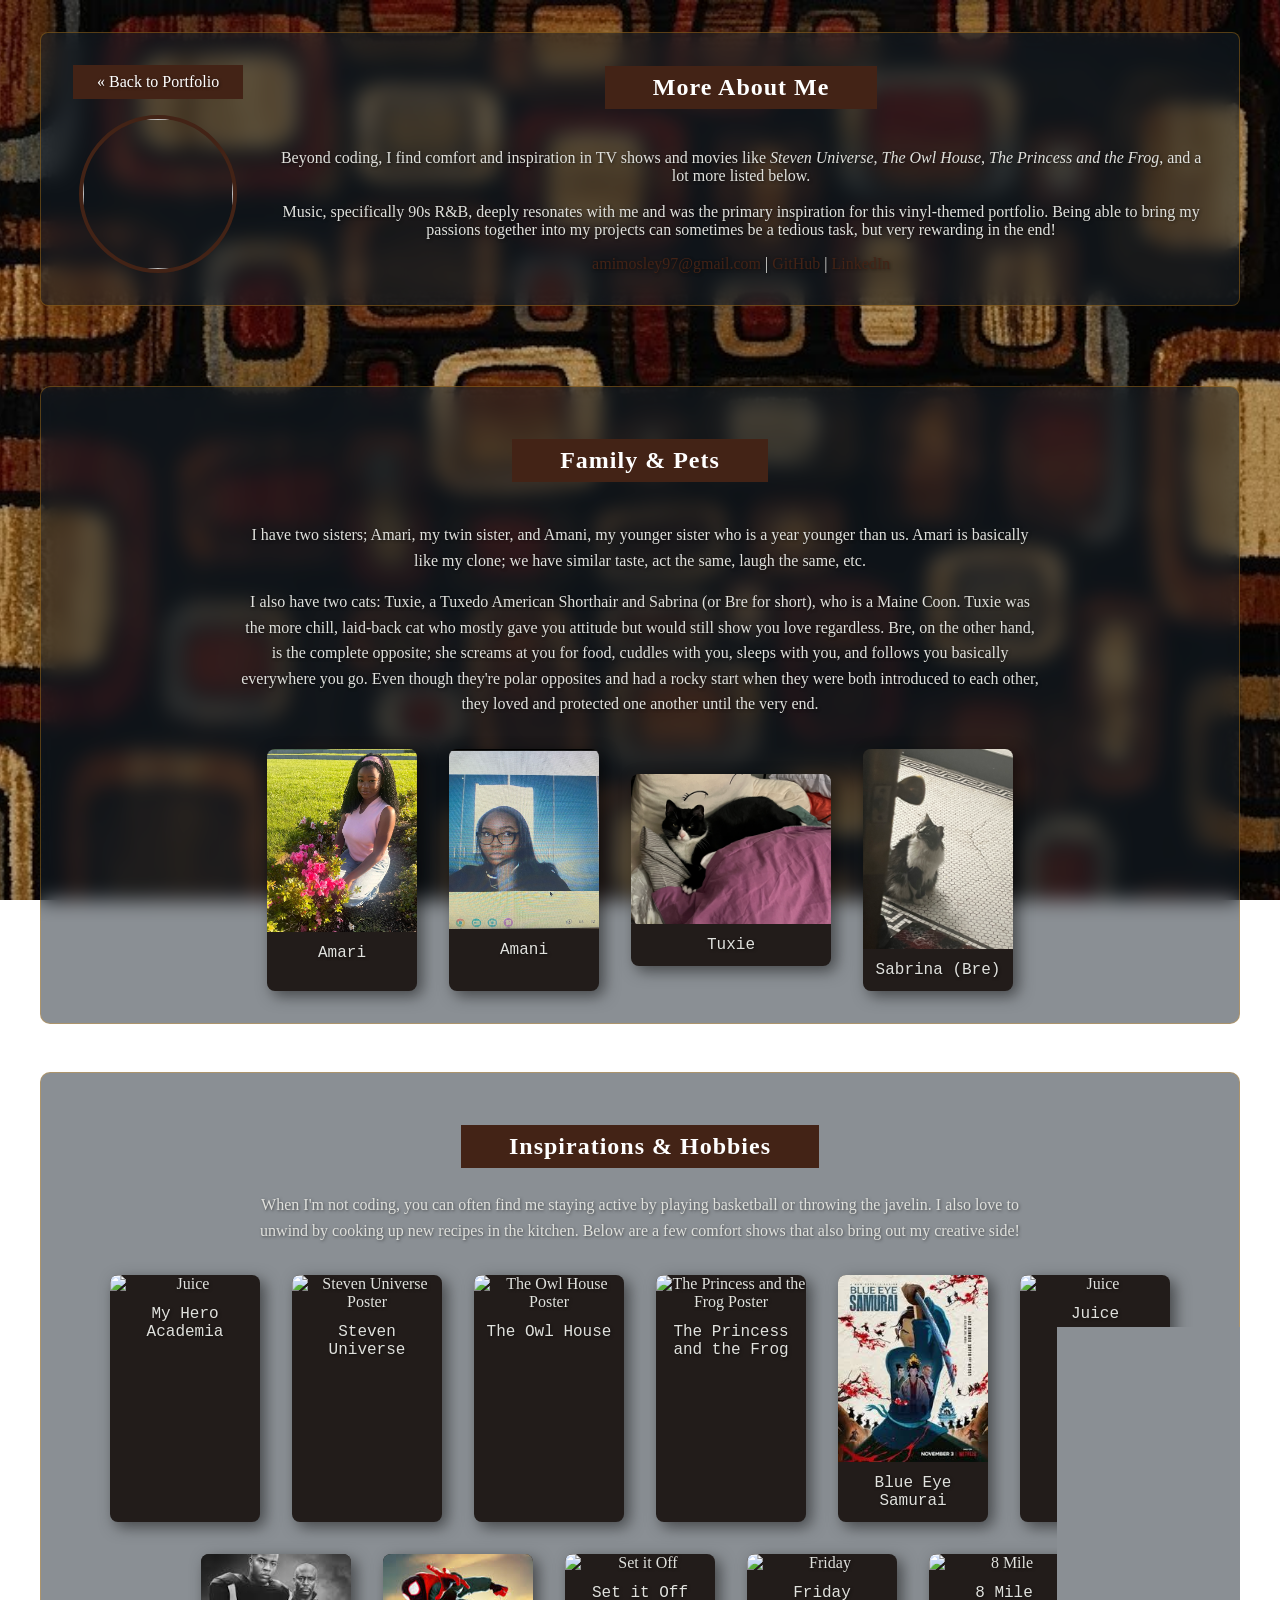
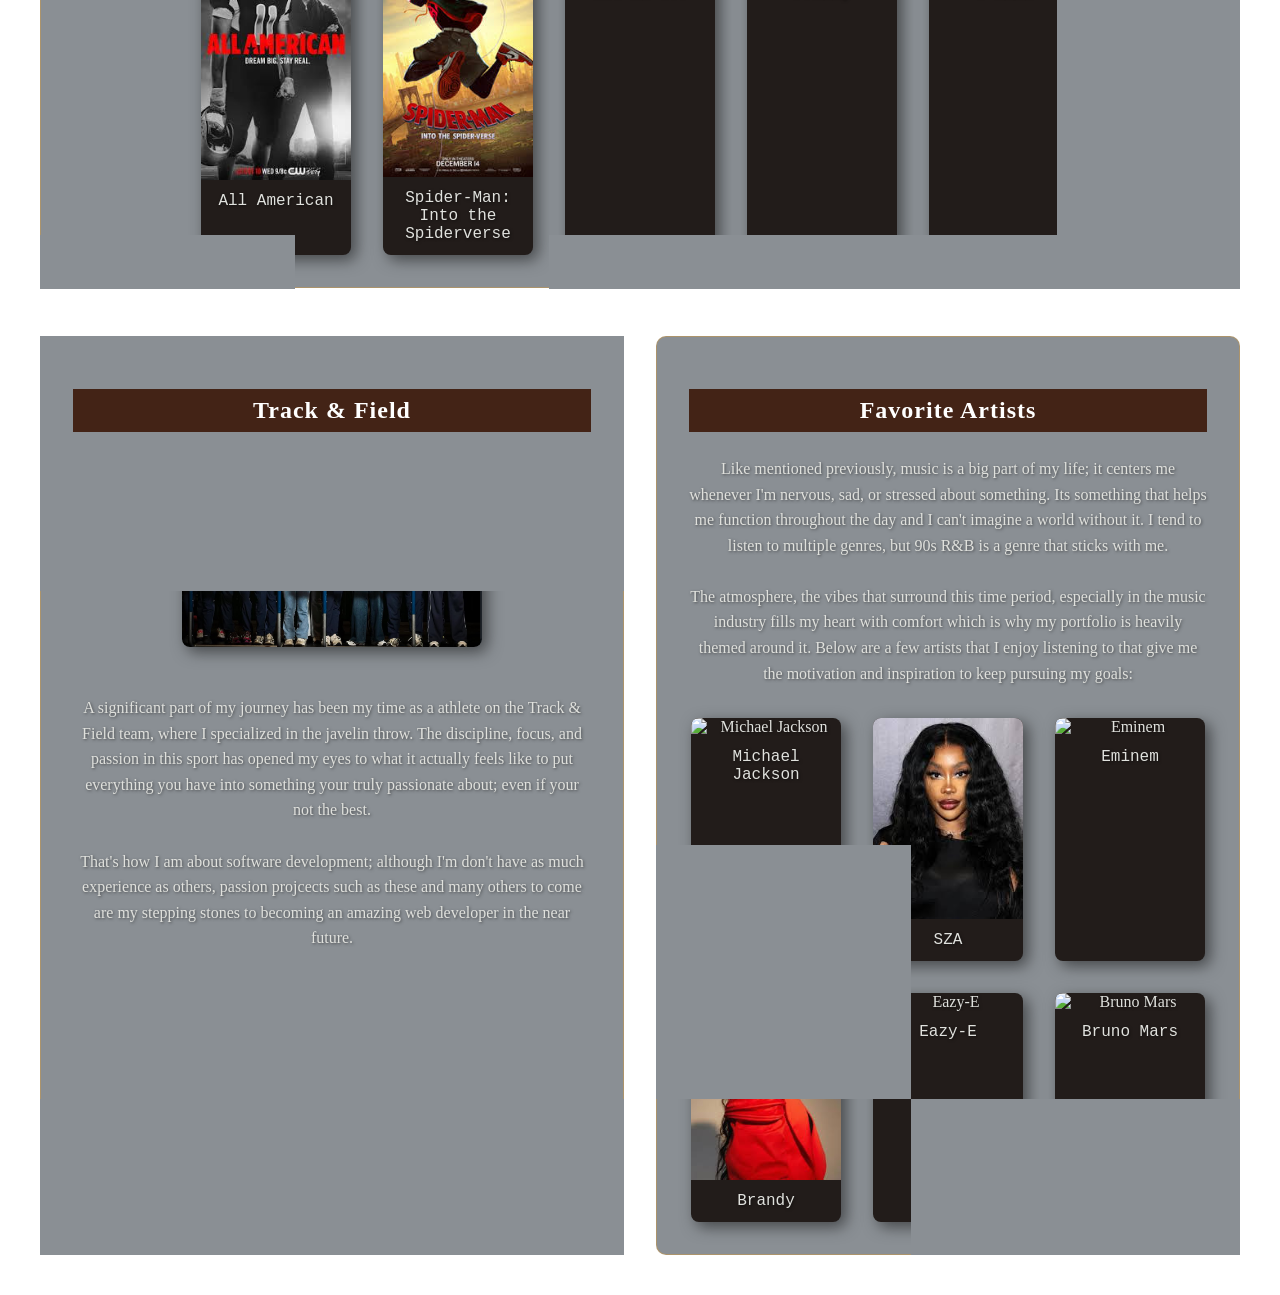
==== about.html @ e94fa9a0 "Organize images into assets folder and fix broken paths" ====
<!DOCTYPE html>
<html lang="en">
<head>
    <meta charset="UTF-8">
    <meta name="viewport" content="width=device-width, initial-scale=1.0">
    <title>amiyahmosley.com</title>
    <link rel="stylesheet" href="style.css">
    <link rel="preconnect" href="https://fonts.googleapis.com">
    <link rel="preconnect" href="https://fonts.gstatic.com" crossorigin>
    <link href="https://fonts.googleapis.com/css2?family=Playfair+Display:wght@700&family=Lora:wght@400;600&display=swap" rel="stylesheet">
</head>
<body>

    <div class="portfolio-container about-page-container">

        <section class="about-section">
            <div class="about-icon-container">
                <a href="index.html" class="back-link about-back-link">&laquo; Back to Portfolio</a>
                <img src="https://media.licdn.com/dms/image/v2/D4E03AQG7Ikv6NTxRYw/profile-displayphoto-crop_800_800/B4EZ4bJaX4H0AM-/0/1778571915911?e=1781136000&v=beta&t=vN49W8FtPaWc8FfN2TAEKzEGIWaYHP3PsSXX17jn_rA" class="about-icon">
            </div>
            <div class="about-text">
                <h2>More About Me</h2>
                <p>
                    Beyond coding, I find comfort and inspiration in TV shows and movies like <em>Steven Universe</em>, <em>The Owl House</em>, <em>The Princess and the Frog</em>, and a lot more listed below.
                    <br><br>
                    Music, specifically 90s R&B, deeply resonates with me and was the primary inspiration for this vinyl-themed portfolio. Being able to bring my passions together into my projects can sometimes be a tedious task, but very rewarding in the end!
                </p>
                <div class="contact-info">
                    <a href="mailto:amimosley97@gmail.com">amimosley97@gmail.com</a> | 
                    <a href="https://github.com/am4246-code" target="_blank" rel="noopener noreferrer">GitHub</a> | 
                    <a href="https://www.linkedin.com/in/amiyah-mosley-75171b359" target="_blank" rel="noopener noreferrer">LinkedIn</a>
               </div>
            </div>
        </section>

        <section class="family-section">
            <h2>Family & Pets</h2>
            <div class="family-content">
                <p>I have two sisters; Amari, my twin sister, and Amani, my younger sister who is a year younger than us. Amari is basically like my clone; we have similar taste, act the same, laugh the same, etc. </p>
                <p>I also have two cats: Tuxie, a Tuxedo American Shorthair and Sabrina (or Bre for short), who is a Maine Coon. Tuxie was the more chill, laid-back cat who mostly gave you attitude but would still show you love regardless. Bre, on the other hand, is the complete opposite; she screams at you for food, cuddles with you, sleeps with you, and follows you basically everywhere you go. Even though they're polar opposites and had a rocky start when they were both introduced to each other, they loved and protected one another until the very end.</p>
            </div>
            <div class="gallery">
                <figure><img src="assets/IMG_0753.jpeg" alt="Amiyah's sister, Amari"><figcaption>Amari</figcaption></figure>
                <figure><img src="assets/IMG_0752.jpg" alt="Amiyah's sister, Amani"><figcaption>Amani</figcaption></figure>
                <figure id="tuxie-photo"><img src="assets/IMG_3142.jpg" alt="Amiyah's cat, Tuxie"><figcaption>Tuxie</figcaption></figure>
                <figure><img src="assets/IMG_7414.jpg" alt="Amiyah's cat, Sabrina"><figcaption>Sabrina (Bre)</figcaption></figure>
            </div>
        </section>

        <section class="inspirations-section">
            <h2>Inspirations & Hobbies</h2>
            <p class="hobby-text">When I'm not coding, you can often find me staying active by playing basketball or throwing the javelin. I also love to unwind by cooking up new recipes in the kitchen. Below are a few comfort shows that also bring out my creative side!</p>
            <div class="gallery">
                <figure><img src="https://m.media-amazon.com/images/M/MV5BY2QzODA5OTQtYWJlNi00ZjIzLThhNTItMDMwODhlYzYzMjA2XkEyXkFqcGc@._V1_.jpg" alt="Juice"><figcaption>My Hero Academia</figcaption></figure>
                <figure><img src="https://encrypted-tbn3.gstatic.com/images?q=tbn:ANd9GcTwCgt-OdKYt_XHLV7hf5-_a1BLKPJyX94sZDoTrv5xPpRJJHuA" alt="Steven Universe Poster"><figcaption>Steven Universe</figcaption></figure>
                <figure><img src="https://encrypted-tbn0.gstatic.com/images?q=tbn:ANd9GcS2nTDt7_KGWSMmuTEng1GVgeO3jM0LLZ5W9k4PA8Za7PeydhThKVTG3oIhX34I22mAtPWA-w&s=10" alt="The Owl House Poster"><figcaption>The Owl House</figcaption></figure>
                <figure><img src="https://blogger.googleusercontent.com/img/b/R29vZ2xl/AVvXsEi3uEwWFwVLaEGn6zRxsk2o3FZ1VFVNEI2tHf86_mpJESDNxwN-ruZGUY8cgD6n2J4BZZM-TGcb06X2zoZDCmuSI0KtB4dubMZgn1lTP1js9aZHaH1Ui1YoFzRp-q2S5WIr-iduDaKale8/s1600/the-princess-and-the-frog-56bac03cdb24b.jpg" alt="The Princess and the Frog Poster"><figcaption>The Princess and the Frog</figcaption></figure>
                <figure><img src="[data-uri]" alt="Juice"><figcaption>Blue Eye Samurai</figcaption></figure>
                <figure><img src="https://tupac.be/assets/img/movies/juice.jpg" alt="Juice"><figcaption>Juice</figcaption></figure>
                <figure><img src="[data-uri]" alt="All American"><figcaption>All American</figcaption></figure>
                <figure><img src="[data-uri]" alt="Spider-Man: Into the Spiderverse"><figcaption>Spider-Man: Into the Spiderverse</figcaption></figure>
                <figure><img src="https://encrypted-tbn0.gstatic.com/images?q=tbn:ANd9GcQthxXtAcHJfIxm_t5KWDZAce19E1ZR4kGxHBk0ap3_3vbfgAkOkzIwyNfAWwGy8jgU7tCN&s=10" alt="Set it Off"><figcaption>Set it Off</figcaption></figure>
                <figure><img src="https://upload.wikimedia.org/wikipedia/en/2/27/Fridayposter1995.jpg" alt="Friday"><figcaption>Friday</figcaption></figure>
                <figure><img src="https://upload.wikimedia.org/wikipedia/en/1/1e/8_Mile_official_poster.jpg" alt="8 Mile"><figcaption>8 Mile</figcaption></figure>
            
        </section> 

        
        <div class="side-by-side-container">
            <section class="track-section">
                <h2> Track & Field</h2>
                <div class="track-content">
                    <img src="assets/IMG_0750.jpeg" alt="Amiyah throwing the javelin">
                    <p>A significant part of my journey has been my time as a athlete on the Track & Field team, where I specialized in the javelin throw. The discipline, focus, and passion in this sport has opened my eyes to what it actually feels like to put everything you have into something your truly passionate about; even if your not the best. 
                        <br><br>
                        That's how I am about software development; although I'm don't have as much experience as others, passion projcects such as these and many others to come are my stepping stones to becoming an amazing web developer in the near future.</p>
                    </p>
            
                </div>
            </section>
    
            <section class="artists-section">
                <h2>Favorite Artists</h2>
                <p class="artists-text">Like mentioned previously, music is a big part of my life; it centers me whenever I'm nervous, sad, or stressed about something. Its something that helps me function throughout the day and I can't imagine a world without it. I tend to listen to multiple genres, but 90s R&B is a genre that sticks with me. 
                    <br><br>
                    The atmosphere, the vibes that surround this time period, especially in the music industry fills my heart with comfort which is why my portfolio is heavily themed around it. Below are a few artists that I enjoy listening to that give me the motivation and inspiration to keep pursuing my goals:
                </p>

                <div class="gallery">
                    <figure><img src="https://upload.wikimedia.org/wikipedia/commons/thumb/b/b9/Michael_Jackson_1983_%283x4_cropped%29_%28contrast%29.jpg/960px-Michael_Jackson_1983_%283x4_cropped%29_%28contrast%29.jpg" alt="Michael Jackson"><figcaption>Michael Jackson</figcaption></figure>
                    <figure><img src="[data-uri]" alt="SZA"><figcaption>SZA</figcaption></figure>
                    <figure><img src="https://static.wikia.nocookie.net/rutlesriki/images/4/46/Eminem.png/revision/latest/scale-to-width-down/1026?cb=20231106213621" alt="Eminem"><figcaption>Eminem</figcaption></figure>
                    <figure><img src="[data-uri]" alt="Brandy"><figcaption>Brandy</figcaption></figure>
                    <figure><img src="https://i.namu.wiki/i/67CIJs_ZLOfqWMNd1tOejnKwmXkUlvea9zgm57EIV1nCTcAD9gx3Xxr9nfV5INJVyhS7Q-B9_0HRZP5I4vQmcg.webp" alt="Eazy-E"><figcaption>Eazy-E</figcaption></figure>
                    <figure><img src="https://press.atlanticrecords.com/sites/g/files/g2000014001/files/2026-03/Bruno%20Mars%20-%20The%20Romantic%20Press%20Image%20%28Credit_%20John%20V.%20Esparza%29.jpg" alt="Bruno Mars"><figcaption>Bruno Mars</figcaption></figure>
                </div>
        </div>

    </div>

    <style>
        .about-page-container {
            justify-content: center;
            min-height: 80vh;
        }
    </style>
</body>
</html>
---- style.css ----
/* --- Basic Setup & Typography --- */
:root {
    /* 
    You will need to add the Kirsty font files to your project 
    and update the src url() path below.
    @font-face {
        font-family: 'Kirsty';
        src: url('path/to/your/kirsty-font-file.woff2') format('woff2');
    }
    */
    /* Palette from nnn.jpg */
    --background-color: #0d1b2a; /* Deep Night Blue */
    --primary-text: #e0e1dd; /* Off-white */
    --accent-color: #432316; /* Vibrant Gold/Orange */
    --highlight-color: #432316; /* Muted Red */
    --wood-color: #221c1a;
    --metal-color: #c0c0c0; /* Silver for metal parts */
}

html {
    scroll-behavior: smooth;
}

body {
    background-image: url('assets/download (3).jpg');
    background-size: cover;
    background-position: center;
    background-attachment: fixed;
    color: var(--primary-text);
    font-family: 'Kirsty', cursive;
    margin: 0;
    padding: 2rem;
    min-height: 100vh;
    text-shadow: 1px 1px 3px rgba(0,0,0,0.5);
}

h1, h2 {
    font-family: 'Kirsty', cursive;
    letter-spacing: 1px;
    color: white;
}

a {
    color: var(--accent-color);
    text-decoration: none;
    transition: color 0.3s;
}

a:hover {
    color: white;
}

/* --- Title Banner Styling --- */
.about-section h2,
.main-header h1,
.project-details h2,
.record-crate h2,
.inspirations-section h2,
.track-section h2,
.artists-section h2,
.family-section h2 {
    background-color: var(--accent-color);
    color: white;
    font-weight: bold;
    padding: 0.5rem 3rem; /* Increased horizontal padding to widen the titles */
    position: relative;
    display: inline-block;
    margin-bottom: 1.5rem;
    text-shadow: none;
}

.project-details h2::before {
    left: 10px;
}

.project-details h2::after {
    right: 10px;
}

.project-details h2::before,
.project-details h2::after {
    content: '\266B'; /* Beamed sixteenth notes character */
    position: absolute;
    top: 50%;
    transform: translateY(-50%);
    font-size: 2.5rem; /* Increased size to be proportional to the title banner */
    color: white;
    text-shadow: 1px 1px 2px rgba(0,0,0,0.7);
}

/* Animation for the music notes */
.project-details h2.animate-notes::before,
.project-details h2.animate-notes::after {
    animation: note-hop 0.5s ease-in-out;
}

@keyframes note-hop {
    0% {
        transform: translateY(-50%) scale(1);
    }
    50% {
        transform: translateY(-70%) scale(1.1);
    }
    100% {
        transform: translateY(-50%) scale(1);
    }
}

/* --- Main Layout --- */
.portfolio-container {
    width: 100%;
    max-width: 1200px;
    margin: 0 auto; /* Changed from '0 auto' */
    display: flex;
    flex-direction: column;
    /* text-align: center; -- This is handled by child elements now */
}

/* --- New Grid Layout --- */
.main-grid-container {
    display: grid;
    grid-template-columns: 1fr 1fr;
    gap: 2rem;
    align-items: start;
    width: 100%;
    max-width: 1200px;
    margin: 0 auto;
}

.turntable-wrapper {
    display: flex;
    position: relative; /* Needed for positioning the music notes */
    justify-content: center;
    align-items: start; /* Align to the top of the grid area */
}

.left-column {
    display: flex;
    flex-direction: column;
    align-items: center; /* Center the crate horizontally */
    justify-content: center; /* Center the crate vertically if needed */
}

.right-column {
    display: flex;
    flex-direction: column;
    gap: 2rem;
}

.main-header {
    text-align: center;
    margin-bottom: 2rem; /* Reduced margin */
}

.main-header h1 {
    font-size: 3.5rem;
    margin: 0;
}

.main-header .subtitle {
    background-color: var(--accent-color);
    color: white;
    padding: 0.5rem 1.5rem;
    display: inline-block;
    text-shadow: none;
    border-radius: 5px;
    margin-top: 0.5rem;
}

/* --- About Me Section --- */
/* This section is now on about.html, but we keep styles for it */
.about-section {
    display: flex;
    align-items: center;
    gap: 2rem;
    margin-bottom: 2rem; /* Reduced margin */
    text-align: left;
    background: rgba(23, 32, 42, 0.5);
    backdrop-filter: blur(10px);
    -webkit-backdrop-filter: blur(10px); /* For Safari */
    padding: 2rem;
    border-radius: 8px;
    border: 1px solid rgba(252, 163, 17, 0.3);
}

.about-icon {
    width: 150px;
    height: 150px;
    border-radius: 50%;
    object-fit: cover;
    border: 4px solid var(--accent-color);
    flex-shrink: 0; /* Prevents image from shrinking */
}

.about-icon-container {
    display: flex;
    flex-direction: column;
    align-items: center;
    gap: 1rem;
}

.about-text {
    text-align: center;
}

.about-text h2 {
    margin-top: 0; /* Center the h2 title banner */
}

.back-link {
    display: inline-block;
    padding: 0.5rem 1.5rem;
    background-color: var(--accent-color);
    color: white;
    white-space: nowrap; /* Prevents the link text from wrapping */
}

/* --- About Page Specific Title Styling --- */
/* This rule is no longer needed as the titles are now styled as banners */

.about-title-container {
    display: flex;
    justify-content: center; /* This can be removed if h2 is the only child */
}

/* --- Side-by-side Layout for About Page --- */
.side-by-side-container {
    display: flex;
    gap: 2rem;
    align-items: stretch; /* Make columns equal height */
    margin-top: 3rem;
}

.side-by-side-container > section {
    flex: 1; /* Each section takes up half the space */
    margin-top: 0; /* Remove individual top margin */
    display: flex;
    flex-direction: column;
}

/* --- Inspirations Section on About Page --- */
.inspirations-section,
.artists-section,
.family-section {
    margin-top: 3rem;
    text-align: center;
    background: rgba(23, 32, 42, 0.5);
    backdrop-filter: blur(10px);
    -webkit-backdrop-filter: blur(10px);
    padding: 2rem;
    border-radius: 10px;
    border: 1px solid rgba(252, 163, 17, 0.3);
}
.family-content {
    max-width: 800px;
    margin: 0 auto;
    line-height: 1.6;
    margin-bottom: 2rem; /* Add space between text and new gallery */
}


.inspirations-section .hobby-text {
    max-width: 800px;
    margin: 0 auto 2rem auto;
    line-height: 1.6;
}
.artists-section .artists-text {
    max-width: 800px;
    margin: 0 auto 2rem auto;
    line-height: 1.6;
}

.gallery {
    display: flex;
    justify-content: center;
    gap: 2rem;
    flex-wrap: wrap;
}

.gallery figure {
    margin: 0;
    width: 150px;
    background-color: var(--wood-color);
    border-radius: 8px;
    overflow: hidden;
    box-shadow: 5px 5px 15px rgba(0,0,0,0.5);
    transition: transform 0.3s ease, box-shadow 0.3s ease;
}

.gallery figure:hover {
    transform: translateY(-10px) scale(1.03);
    box-shadow: 8px 12px 20px rgba(0,0,0,0.6);
}

.gallery img {
    width: 100%;
    height: auto;
    display: block;
}

.gallery figcaption {
    padding: 0.75rem;
    font-family: 'Roboto Mono', monospace;
}

/* --- Tuxie Photo Style --- */
#tuxie-photo {
    width: 200px; /* Make Tuxie's photo larger than the others */
    align-self: center; /* Helps with vertical alignment in the flex container */
}

/* --- Track Section on About Page --- */
.track-section {
    margin-top: 3rem;
    text-align: center;
    background: rgba(23, 32, 42, 0.5);
    backdrop-filter: blur(10px);
    -webkit-backdrop-filter: blur(10px);
    padding: 2rem;
    border-radius: 8px;
    border: 1px solid rgba(252, 163, 17, 0.3);
}

.track-content {
    display: flex;
    flex-wrap: wrap; /* Allow items to wrap */
    justify-content: center; /* Center items when they wrap */
    gap: 2rem;
    text-align: center; /* Center text for a better look when wrapped */
    margin: 0 auto;
}

.track-content img {
    width: 300px;
    border-radius: 8px;
    box-shadow: 5px 5px 15px rgba(0,0,0,0.5);
    flex-shrink: 0;
}

.track-content p {
    line-height: 1.6;
    flex-basis: 100%; /* Allow paragraph to take full width when it wraps */
}

/* --- Turntable Styling --- */
.turntable {
    /* Shrunk the turntable to be more compact */
    width: 600px;
    height: 410px;
    background-color: var(--wood-color);
    border-radius: 10px;
    display: flex;
    justify-content: center;
    align-items: center;
    position: relative;
    box-shadow: 0 10px 20px rgba(0,0,0,0.4);
}

.platter {
    width: 300px; /* Adjusted size */
    height: 300px; /* Adjusted size */
    background-color: var(--metal-color);
    border-radius: 50%;
    display: flex;
    justify-content: center;
    align-items: center;
}

.vinyl {
    width: 250px; /* Adjusted size */
    height: 250px; /* Adjusted size */
    background: #000;
    border-radius: 50%;
    display: flex;
    justify-content: center;
    align-items: center;
    position: relative;
    animation: spin 20s linear infinite;
    animation-play-state: paused; /* Initially paused */
}

.vinyl.playing {
    animation-play-state: running;
}

@keyframes spin {
    from { transform: rotate(0deg); }
    to { transform: rotate(360deg); }
}

.label {
    width: 130px; /* Adjusted size */
    height: 130px; /* Adjusted size */
    border-radius: 50%;
    overflow: hidden;
    display: flex;
    justify-content: center;
    align-items: center;
}

.label img {
    width: 100%;
    height: 100%;
    object-fit: cover;
}

.spindle {
    width: 8px;
    height: 8px;
    background-color: var(--background-color);
    border: 2px solid var(--metal-color);
    border-radius: 50%;
    position: absolute;
    z-index: 2;
}

.tonearm {
    width: 150px; /* Adjusted size */
    height: 20px;
    background-color: #ddd;
    position: absolute;
    top: 130px;
    right: 90px; /* Moved closer to the vinyl */
    border-radius: 10px 10px 0 0;
    transform-origin: 15px 15px;
    transform: rotate(-35deg);
    transition: transform 1s ease-in-out;
    z-index: 10;
    border: 2px solid #aaa;
}

.tonearm.playing {
    transform: rotate(10deg);
}

/* --- Music Note Animation --- */
.music-notes {
    position: absolute;
    top: 0;
    left: 0;
    width: 100%;
    height: 100%;
    pointer-events: none; /* Prevents notes from interfering with clicks */
    overflow: hidden;
    z-index: 5; /* Ensure notes appear in front of the turntable */
}

.music-notes span {
    position: absolute;
    font-size: 3rem; /* Made notes even bigger */
    color: var(--primary-text);
    opacity: 0;
}

.music-notes.playing span {
    animation: float-up 2.5s linear infinite;
}

/* Stagger the note animations */
.music-notes.playing span:nth-child(1) { animation-delay: 0s; left: 40%; }
.music-notes.playing span:nth-child(2) { animation-delay: 0.8s; left: 60%; }
.music-notes.playing span:nth-child(3) { animation-delay: 1.6s; left: 45%; }
.music-notes.playing span:nth-child(4) { animation-delay: 0.4s; left: 70%; }
.music-notes.playing span:nth-child(5) { animation-delay: 1.2s; left: 30%; }

@keyframes float-up {
    0% { transform: translateY(300px); opacity: 0.7; }
    100% { transform: translateY(50px); opacity: 0; }
}

.tonearm::after {
    content: '';
    position: absolute;
    width: 25px; /* Shrunk the size */
    height: 25px; /* Shrunk the size */
    background-color: var(--metal-color);
    border-radius: 50%;
    left: 2.5px; /* Centered on the 15px transform-origin */
    top: -2.5px; /* Centered on the 20px high tonearm */
}

/* --- Project Details --- */
.project-details {
    /* Styling to match .about-section */
    margin-bottom: 2rem;
    text-align: center;
    background: rgba(23, 32, 42, 0.5);
    backdrop-filter: blur(10px);
    -webkit-backdrop-filter: blur(10px); /* For Safari */
    padding: 2rem;
    border-radius: 8px;
    border: 1px solid rgba(252, 163, 17, 0.3);
    min-height: auto; /* Let content define height */
}

.project-details h2 {
    margin-top: 0;
}

.project-details p, .project-details .tech-stack, .project-details .project-links {
    text-align: center;
}

.tech-stack {
    margin: 1rem 0;
}

.tech-tag {
    display: inline-block;
    background-color: var(--highlight-color);
    color: var(--primary-text);
    padding: 0.2rem 0.6rem;
    border-radius: 3px;
    font-size: 0.8rem;
    margin: 0.2rem 0.3rem;
}

.project-links a {
    margin-right: 1rem;
    font-weight: bold;
}

/* --- Record Crate (Project List) --- */
.record-crate {
    /* Sizing to match the turntable */
    width: 600px; /* Increased width */
    /* height: 400px; -- Removed fixed height to allow content to define it */
    display: flex; /* Use flexbox to control inner content */
    flex-direction: column;
    /* margin-bottom: 2rem; -- No longer needed as it's in the grid */
    background: rgba(23, 32, 42, 0.5);
    backdrop-filter: blur(10px);
    -webkit-backdrop-filter: blur(10px); /* For Safari */
    padding: 2rem;
    border-radius: 8px;
    border: 1px solid rgba(252, 163, 17, 0.3); /* Same border as about-section */
    text-align: center;
}

.record-crate h2 {
    font-size: 1.2rem; /* Shrink font size to fit on one line */
}

.project-list {
    display: flex;
    flex-wrap: nowrap; /* Keep items in a single line */
    gap: 0;
    justify-content: flex-start;
    align-items: center;
    overflow-x: auto; /* Enable horizontal scrolling */
    overflow-y: hidden;
    padding: 2rem 2rem 3rem; /* Add extra padding at the bottom for the shelf */
    position: relative;
    border-bottom: 25px solid #2a221f; /* The front face of the shelf */
    border-left: 15px solid transparent;
    border-right: 15px solid transparent;
    scrollbar-color: var(--accent-color) var(--background-color);
    scrollbar-width: thin;
}

.project-list::before {
    content: '';
    position: absolute;
    bottom: -25px; /* Align with the top of the border-bottom */
    left: -15px;
    right: -15px;
    height: 15px; /* The top surface of the shelf */
    background-color: #4d3d37;
    transform: skewX(-45deg);
    transform-origin: bottom left;
    border-top: 1px solid rgba(255,255,255,0.1);
}

.project-sleeve {
    width: 150px;
    height: 150px;
    flex-shrink: 0; /* Prevent sleeves from shrinking */
    cursor: pointer;
    transition: transform 0.3s ease, box-shadow 0.3s ease;
    position: relative;
    box-shadow: 5px 5px 15px rgba(0,0,0,0.5);
    transform: rotate(5deg); /* Slightly tilt the records */
    margin-left: -50px; /* Overlap the records */
}

.project-list > .project-sleeve:first-child {
    margin-left: 0; /* The first record doesn't need overlap */
}

.project-sleeve:hover {
    transform: translateY(-25px) rotate(0deg) scale(1.05); /* Lift the record up straight */
    z-index: 10; /* Ensure the hovered record is on top */
}

/* Custom scrollbar for a better look */
.project-list::-webkit-scrollbar {
    height: 8px;
}
.project-list::-webkit-scrollbar-thumb {
    background: var(--accent-color);
    border-radius: 4px;
}

.project-sleeve img {
    width: 100%;
    height: 100%;
    object-fit: cover;
    display: block;
}

.sleeve-title {
    position: absolute;
    bottom: 0;
    left: 0;
    right: 0;
    background: rgba(0, 0, 0, 0.7);
    color: white;
    padding: 5px;
    font-size: 0.9rem;
    text-align: center;
    font-family: 'Roboto Mono', monospace;
}

/* --- Responsive Design --- */
@media (max-width: 768px) {
    body {
        padding: 1rem;
    }
    .main-grid-container {
        grid-template-columns: 1fr; /* Stack columns on mobile */
    }
    .turntable {
        width: 300px;
        height: 300px;
    }
    /* Adjustments for smaller turntable */
    .platter { width: 600px; height: 600px; }
    .vinyl { width: 240px; height: 240px; }
    .label { width: 100px; height: 100px; }
    .tonearm { width: 150px; top: 130px; }

    .about-section {
        flex-direction: column;
        text-align: center;
        gap: 1.5rem;
        padding: 1.5rem;
    }

    .track-content {
        flex-direction: column;
        text-align: center;
    }

    .side-by-side-container {
        flex-direction: column;
    }
}
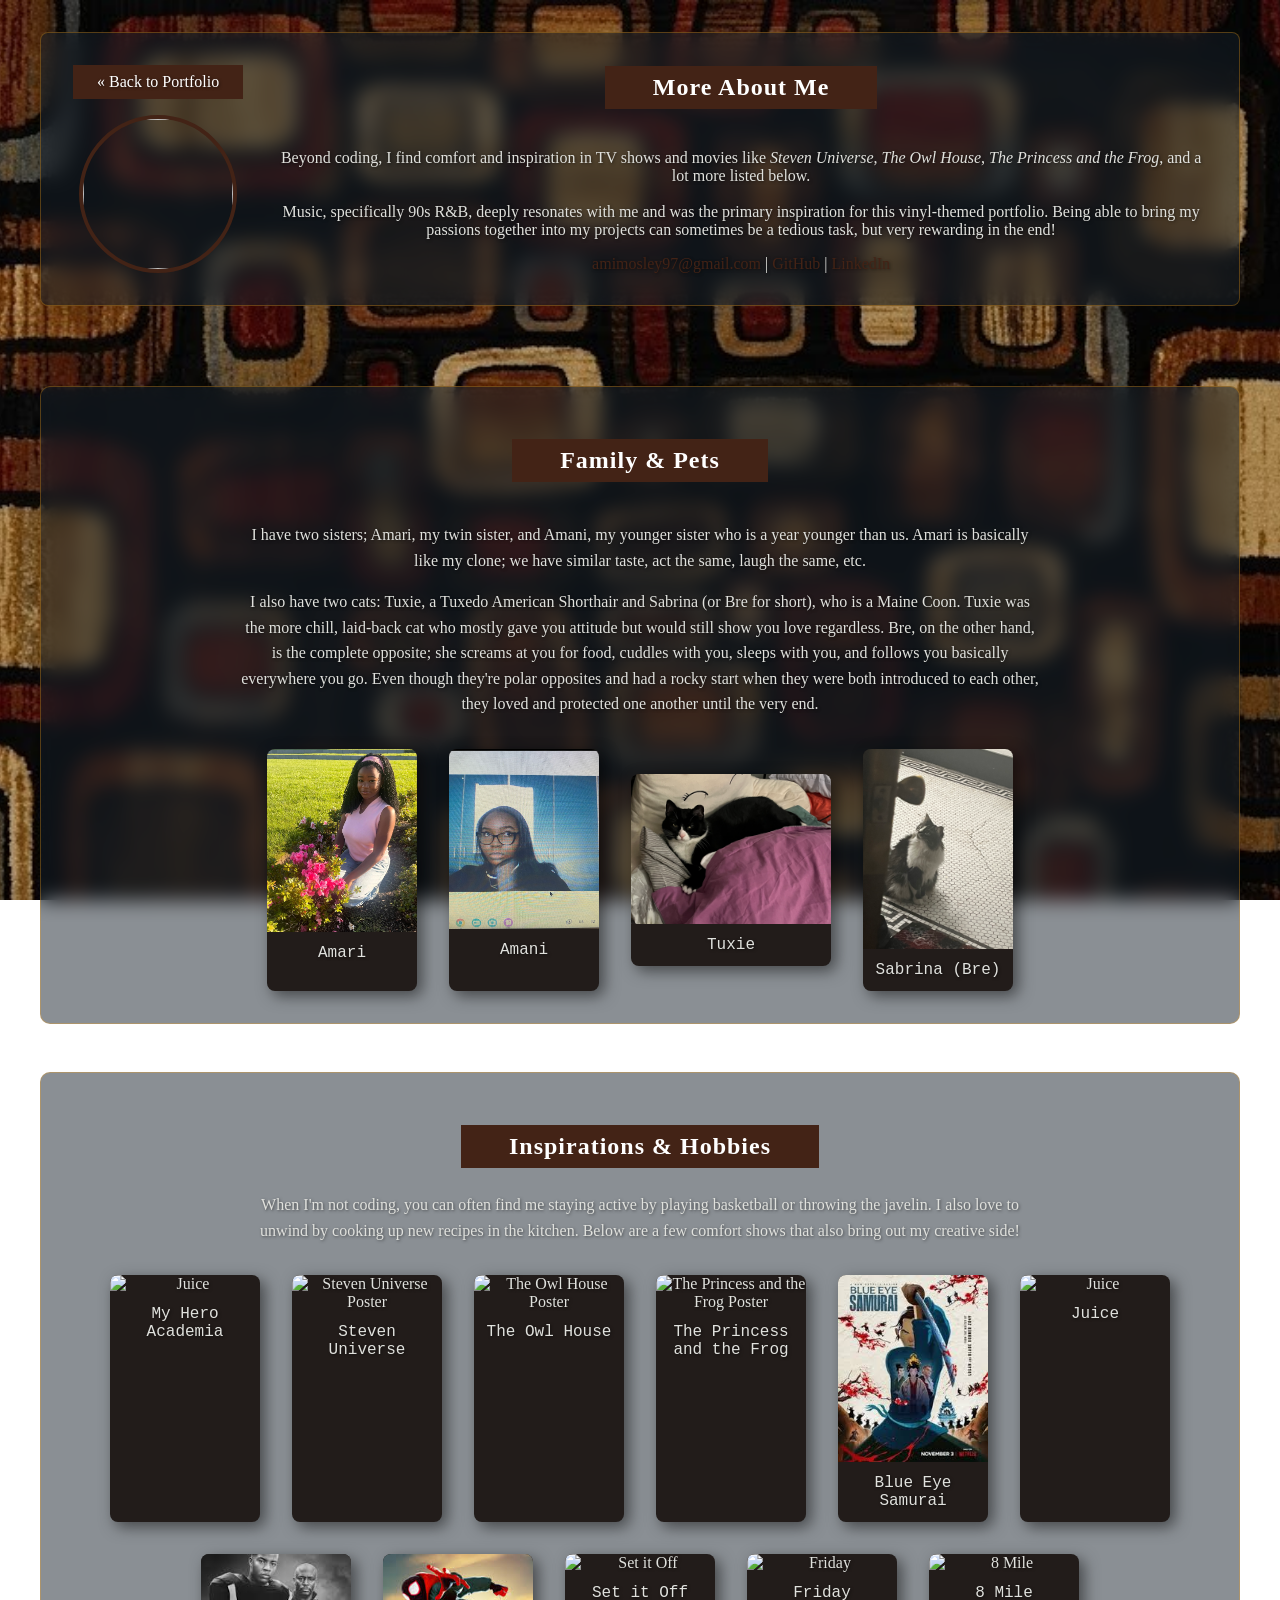
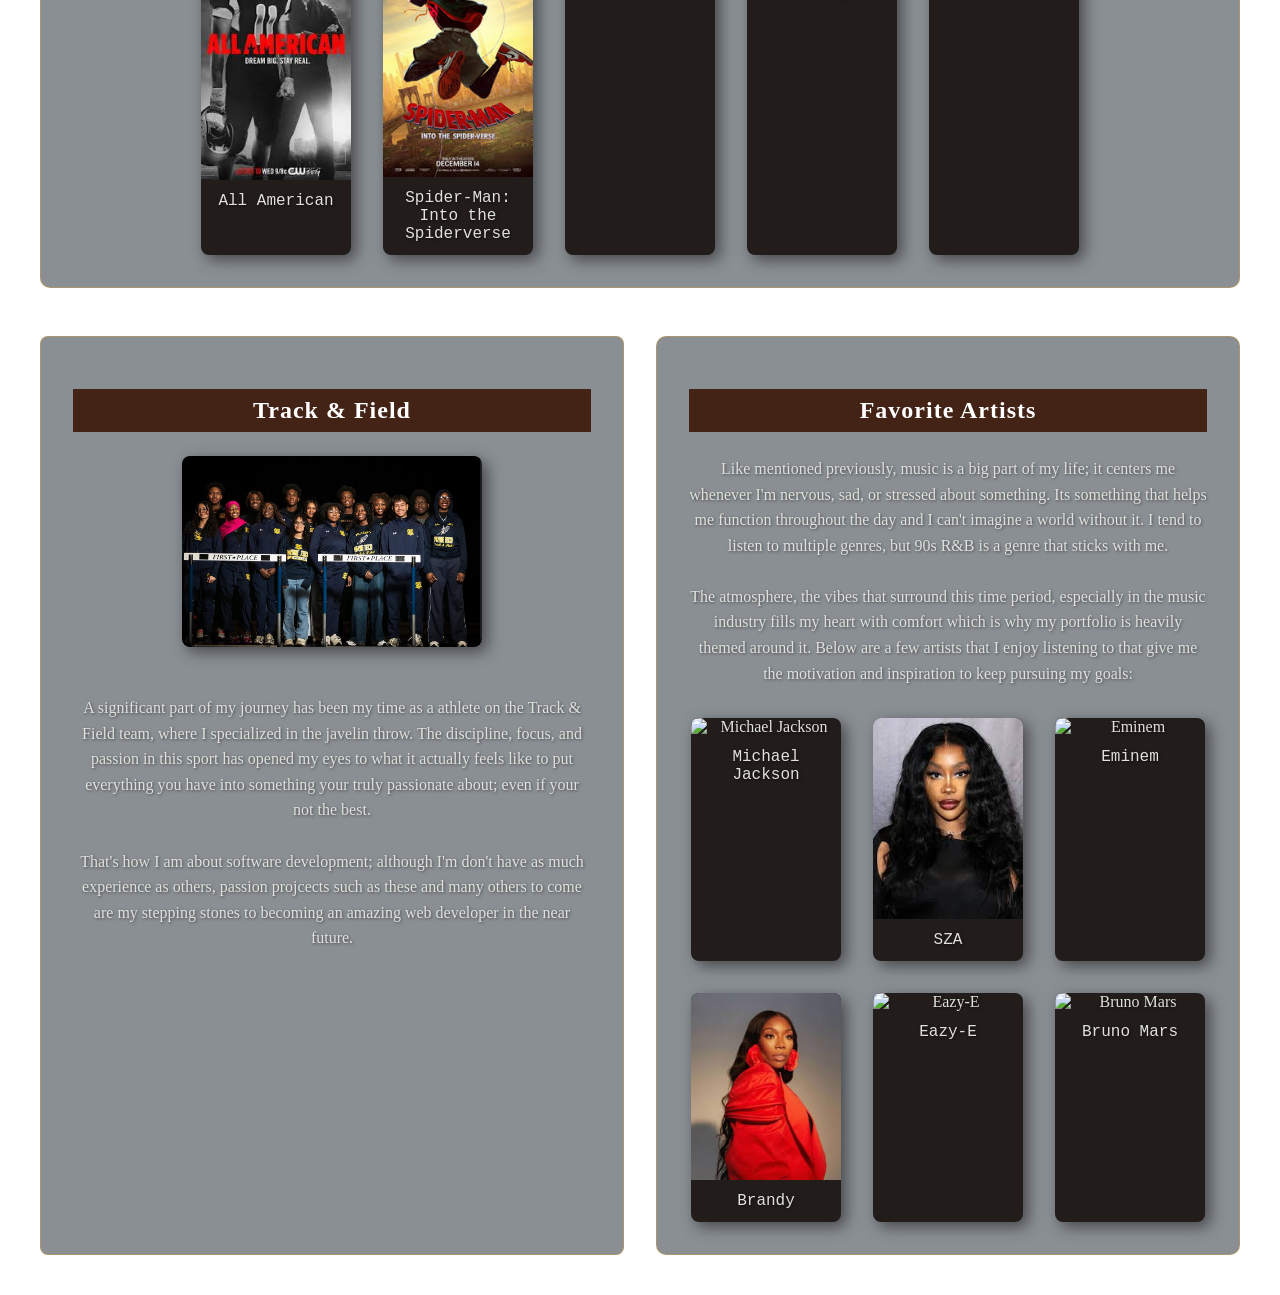
==== commit d0cfb590: "Update gallery images in about.html" ====
--- a/about.html
+++ b/about.html
@@ -89,7 +89,7 @@
                 <div class="gallery">
                     <figure><img src="https://upload.wikimedia.org/wikipedia/commons/thumb/b/b9/Michael_Jackson_1983_%283x4_cropped%29_%28contrast%29.jpg/960px-Michael_Jackson_1983_%283x4_cropped%29_%28contrast%29.jpg" alt="Michael Jackson"><figcaption>Michael Jackson</figcaption></figure>
                     <figure><img src="[data-uri]" alt="SZA"><figcaption>SZA</figcaption></figure>
-                    <figure><img src="https://static.wikia.nocookie.net/rutlesriki/images/4/46/Eminem.png/revision/latest/scale-to-width-down/1026?cb=20231106213621" alt="Eminem"><figcaption>Eminem</figcaption></figure>
+                    <figure><img src="https://people.com/thmb/EKJ8iXD0EP3e9A1uecKLYorfUSM=/4000x0/filters:no_upscale():max_bytes(150000):strip_icc():focal(651x0:653x2)/gettyimages-2034025-8a7b8b6e6910474097bf1b3873124b20.jpg" alt="Eminem"><figcaption>Eminem</figcaption></figure>
                     <figure><img src="[data-uri]" alt="Brandy"><figcaption>Brandy</figcaption></figure>
                     <figure><img src="https://i.namu.wiki/i/67CIJs_ZLOfqWMNd1tOejnKwmXkUlvea9zgm57EIV1nCTcAD9gx3Xxr9nfV5INJVyhS7Q-B9_0HRZP5I4vQmcg.webp" alt="Eazy-E"><figcaption>Eazy-E</figcaption></figure>
                     <figure><img src="https://press.atlanticrecords.com/sites/g/files/g2000014001/files/2026-03/Bruno%20Mars%20-%20The%20Romantic%20Press%20Image%20%28Credit_%20John%20V.%20Esparza%29.jpg" alt="Bruno Mars"><figcaption>Bruno Mars</figcaption></figure>
@@ -105,4 +105,4 @@
         }
     </style>
 </body>
-</html>+</html>
